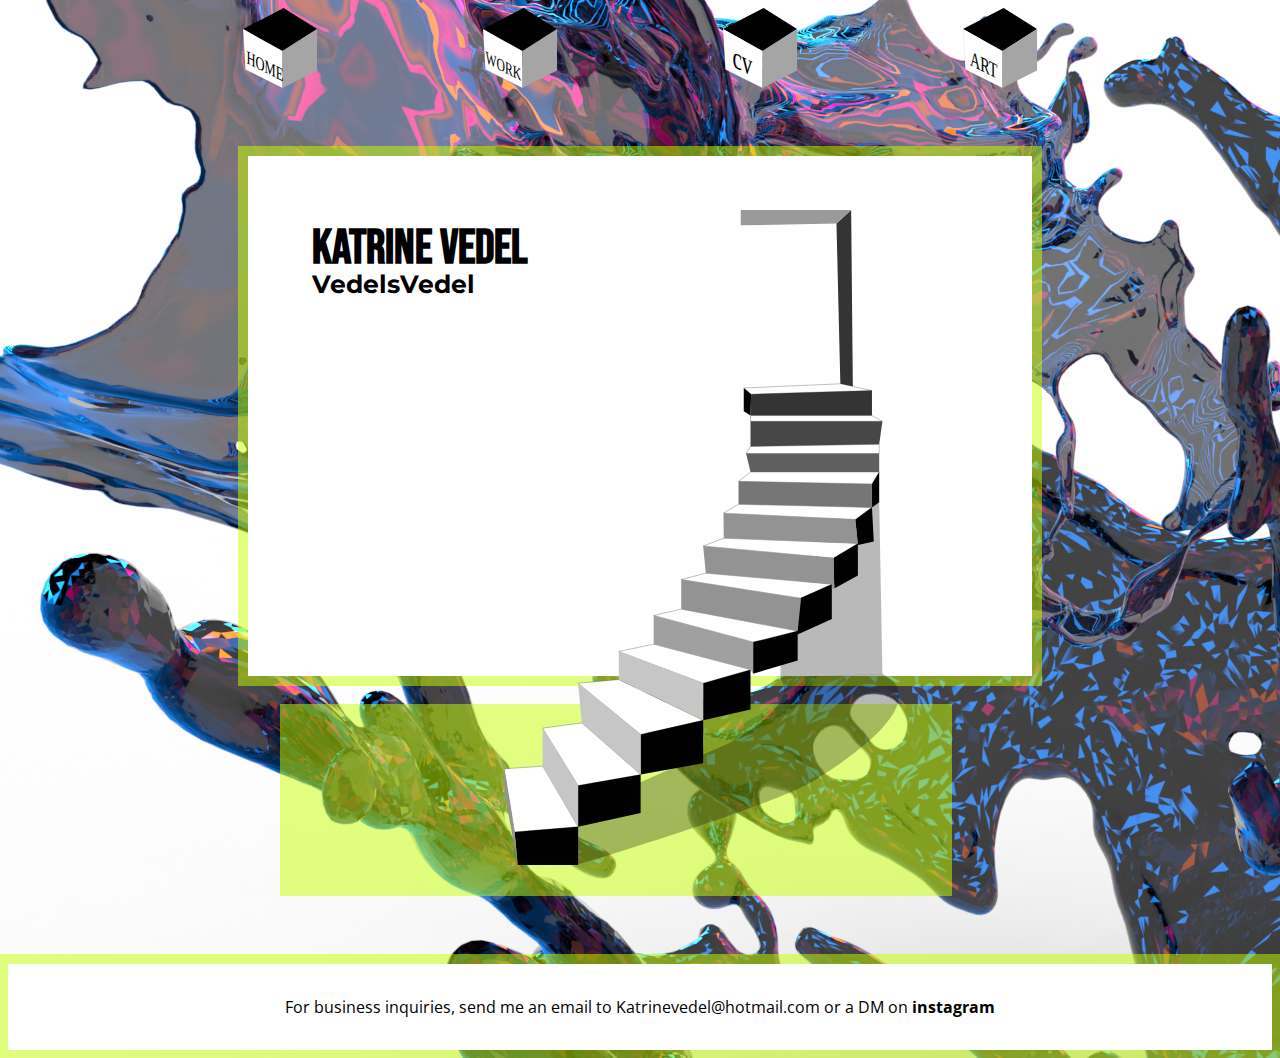
==== portfolio_b_fss/index.html @ d7329665 "Add files via upload" ====
<!DOCTYPE html>
<html lang="da">
<head>
    <meta charset="UTF-8">
    <meta http-equiv="X-UA-Compatible" content="IE=edge">
    <meta name="viewport" content="width=device-width, initial-scale=1.0">
    <link rel="preconnect" href="https://fonts.googleapis.com">
    <link rel="preconnect" href="https://fonts.gstatic.com" crossorigin>
    <link href="https://fonts.googleapis.com/css2?family=Bebas+Neue&family=Montserrat+Subrayada:wght@400;700&family=Montserrat:wght@300;400;500&family=Open+Sans:ital,wght@0,300;0,400;0,500;0,600;1,300&display=swap" rel="stylesheet">
    <link rel="stylesheet" href="style.css">
    <link rel="stylesheet" href="forside.css">
    <title>FORSIDE</title>
    
</head>
<body>
    <header> 
        <nav>
            <ul class="menu_knapper">
                <li><a href="index.html"><img src="ui_elements/home_knap.svg" alt="Home knap"></a> </li>
                <li><a href="kea.html"><img src="ui_elements/kea_knap.svg" alt="Kea knap"></a> </li>
                <li><a href="cv.html"><img src="ui_elements/cv.svg" alt="CV knap"></a> </li>
                <li><a href="art.html"><img src="ui_elements/art_knap.svg" alt="Art knap"></a> </li>
            </ul>
        </nav>
    </header>
<main>
   
    
    
    <div id="f_first_section">
      
        <div id="f_section_wrapper"> 
            <div id="boks"></div>
            <div id="f_tekst">
<h1>Katrine Vedel</h1>
<h2>VedelsVedel</h2>
</div>

<div id="f_trappe"> 

<img src="ui_elements/trappe.svg" alt="trappe">
</div>
</div>
</div>
</main>
<footer>
    <p>For business inquiries, send me an email to Katrinevedel@hotmail.com or a DM on  <strong> <a href="https://www.instagram.com/vedelsvedel/"  target="_blank">instagram</a> </strong></p>
</footer>

</body>
</html>
---- portfolio_b_fss/style.css ----
/* main{
    display: grid;
    grid-template-columns: 1fr;
} */


body{
    background-image: url("ui_elements/baggrund_three.webp");
    background-position:15%;
    background-attachment: fixed;
    background-repeat: no-repeat;
    
}

nav ul{
   display: flex;
   list-style:none;
   justify-content: space-between;
   background-color: rgb(200,255,0, 0.5);
   outline: solid 6px white;
   padding: 5px;
   margin: 1rem;
}
.menu_knapper img{
    width: 5rem;
    height: 5rem;
    transition: 1s;
    
}

.menu_knapper img:hover{
    filter: drop-shadow(8px 8px #0400ff);
    transition: 1s;
    transform: scale(1.2);
    
}

footer{
        background-color: rgb(200,255,0, 0.5);
        height: auto;
        text-align: center;
        padding: 1rem;
        outline: solid 6px white;
        margin-top: 4rem;
    
}

a{
    color: black;
    text-decoration: none;
    transition: 1s;
}

a:hover{
    text-decoration: line-through;
    font-size: 16.5px;
    transition: 1s;
}


@media (min-width:770px) {
    header nav ul{
        display: flex;
        padding: 0;
        list-style:none;
        max-width: 50rem;
        margin: 0 auto;
        background-color:transparent;
        outline: none;
    }

    footer {
        background-color: white;
        margin: 0 auto;
        text-align: center;
        height: auto;
        margin-top: 4rem;
        outline: solid 10px rgba(200, 255, 0, 0.5);
        }
        

     }

h1{
    font-family: 'Bebas Neue';
    font-size: 3rem;
}

h2{
    font-family: 'Montserrat', sans-serif;
    font-size: 1.55rem;
}

.tekst_small h2{
    font-size: 1.03rem;
    font-weight: 900;
    text-decoration: underline;
}

h3{
    font-family: 'Montserrat', sans-serif;
    font-size: 1.25rem;
}

h4{
    font-family: 'Montserrat', sans-serif;
    font-size: 1.1rem;
    font-weight: 700;
}

p{
    font-family: 'Open Sans', sans-serif;
    font-size: 1rem;
    font-weight: 400;
}
---- portfolio_b_fss/forside.css ----
#f_section_wrapper{
    display: grid;
    grid-template-columns: 1fr 2fr;
    margin: 0 auto;
    padding: 2rem;
    margin-top: 5rem;

    background-color: white;
    outline: solid 10px rgb(200,255,0, 0.5);
    
}
#f_first_section{
    margin: 1.5rem;
}

#f_trappe{
    grid-column: span 2;
    margin-top: -3.4rem;
    
}

@media (max-width:769px){
#bg{
    display: none;
}
}


#f_tekst{
    margin: 0;
    margin-top: -1rem;
    padding-left: 1rem;
    grid-column: span 2;
    display: inline;
    
}
#f_tekst > h2:nth-child(2){
    margin-top: -2.5rem;
}
h1, h2{
    margin-left: 0;
}

@media (min-width:770px) {

    #f_first_section{
        margin-top: 1.5rem;
        max-width: 60rem;
padding: 2rem;
margin: 0 auto;
    }

    #f_section_wrapper{
        display: grid;
        grid-template-columns: 1fr 1fr;
        outline: solid 10px rgb(200,255,0, 0.5);
        max-width: 45rem;
        margin: 0 auto;
        max-height: 28.5rem;
        margin-top: 2rem;
        
    }
    #f_trappe{
        margin-top: 1.4rem;
width: 24.7rem;
margin-left: 14rem;
position: absolute;

transition: 3s;
        grid-row: 1;
    }

    #f_trappe:hover{
        filter: blur(0.6rem);
        
transition: 3s;

    }

#f_tekst{
    padding-top: 1rem;
    padding-left: 2rem;
grid-row: 1/2;
}

#boks{
    height: 12rem;
    position: relative;
    margin-top: 24rem;
    background-color: rgb(200,255,0, 0.5);
    overflow: hidden;

    width: 42rem;

}

footer{
    margin-top: 16rem;
}
}
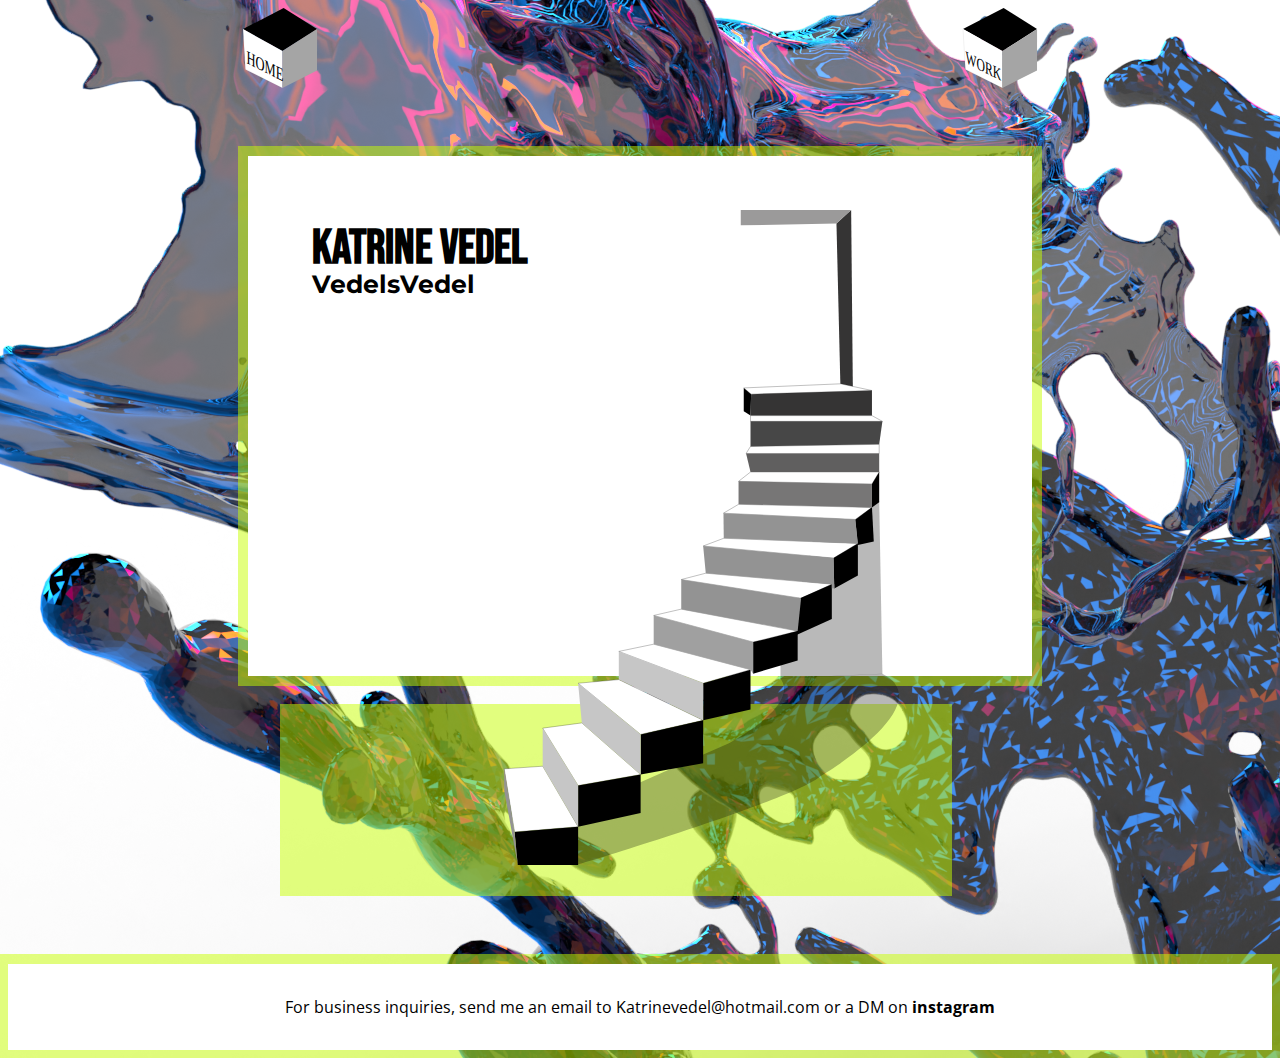
==== commit 77435891: "k" ====
--- a/portfolio_b_fss/index.html
+++ b/portfolio_b_fss/index.html
@@ -1,51 +1,55 @@
 <!DOCTYPE html>
 <html lang="da">
+
 <head>
     <meta charset="UTF-8">
     <meta http-equiv="X-UA-Compatible" content="IE=edge">
     <meta name="viewport" content="width=device-width, initial-scale=1.0">
     <link rel="preconnect" href="https://fonts.googleapis.com">
     <link rel="preconnect" href="https://fonts.gstatic.com" crossorigin>
-    <link href="https://fonts.googleapis.com/css2?family=Bebas+Neue&family=Montserrat+Subrayada:wght@400;700&family=Montserrat:wght@300;400;500&family=Open+Sans:ital,wght@0,300;0,400;0,500;0,600;1,300&display=swap" rel="stylesheet">
+    <link
+        href="https://fonts.googleapis.com/css2?family=Bebas+Neue&family=Montserrat+Subrayada:wght@400;700&family=Montserrat:wght@300;400;500&family=Open+Sans:ital,wght@0,300;0,400;0,500;0,600;1,300&display=swap"
+        rel="stylesheet">
     <link rel="stylesheet" href="style.css">
     <link rel="stylesheet" href="forside.css">
     <title>FORSIDE</title>
-    
+
 </head>
+
 <body>
-    <header> 
+    <header>
         <nav>
             <ul class="menu_knapper">
                 <li><a href="index.html"><img src="ui_elements/home_knap.svg" alt="Home knap"></a> </li>
                 <li><a href="kea.html"><img src="ui_elements/kea_knap.svg" alt="Kea knap"></a> </li>
-                <li><a href="cv.html"><img src="ui_elements/cv.svg" alt="CV knap"></a> </li>
-                <li><a href="art.html"><img src="ui_elements/art_knap.svg" alt="Art knap"></a> </li>
             </ul>
         </nav>
     </header>
-<main>
-   
-    
-    
-    <div id="f_first_section">
-      
-        <div id="f_section_wrapper"> 
-            <div id="boks"></div>
-            <div id="f_tekst">
-<h1>Katrine Vedel</h1>
-<h2>VedelsVedel</h2>
-</div>
+    <main>
 
-<div id="f_trappe"> 
 
-<img src="ui_elements/trappe.svg" alt="trappe">
-</div>
-</div>
-</div>
-</main>
-<footer>
-    <p>For business inquiries, send me an email to Katrinevedel@hotmail.com or a DM on  <strong> <a href="https://www.instagram.com/vedelsvedel/"  target="_blank">instagram</a> </strong></p>
-</footer>
+
+        <div id="f_first_section">
+
+            <div id="f_section_wrapper">
+                <div id="boks"></div>
+                <div id="f_tekst">
+                    <h1>Katrine Vedel</h1>
+                    <h2>VedelsVedel</h2>
+                </div>
+
+                <div id="f_trappe">
+
+                    <img src="ui_elements/trappe.svg" alt="trappe">
+                </div>
+            </div>
+        </div>
+    </main>
+    <footer>
+        <p>For business inquiries, send me an email to Katrinevedel@hotmail.com or a DM on <strong> <a
+                    href="https://www.instagram.com/vedelsvedel/" target="_blank">instagram</a> </strong></p>
+    </footer>
 
 </body>
+
 </html>